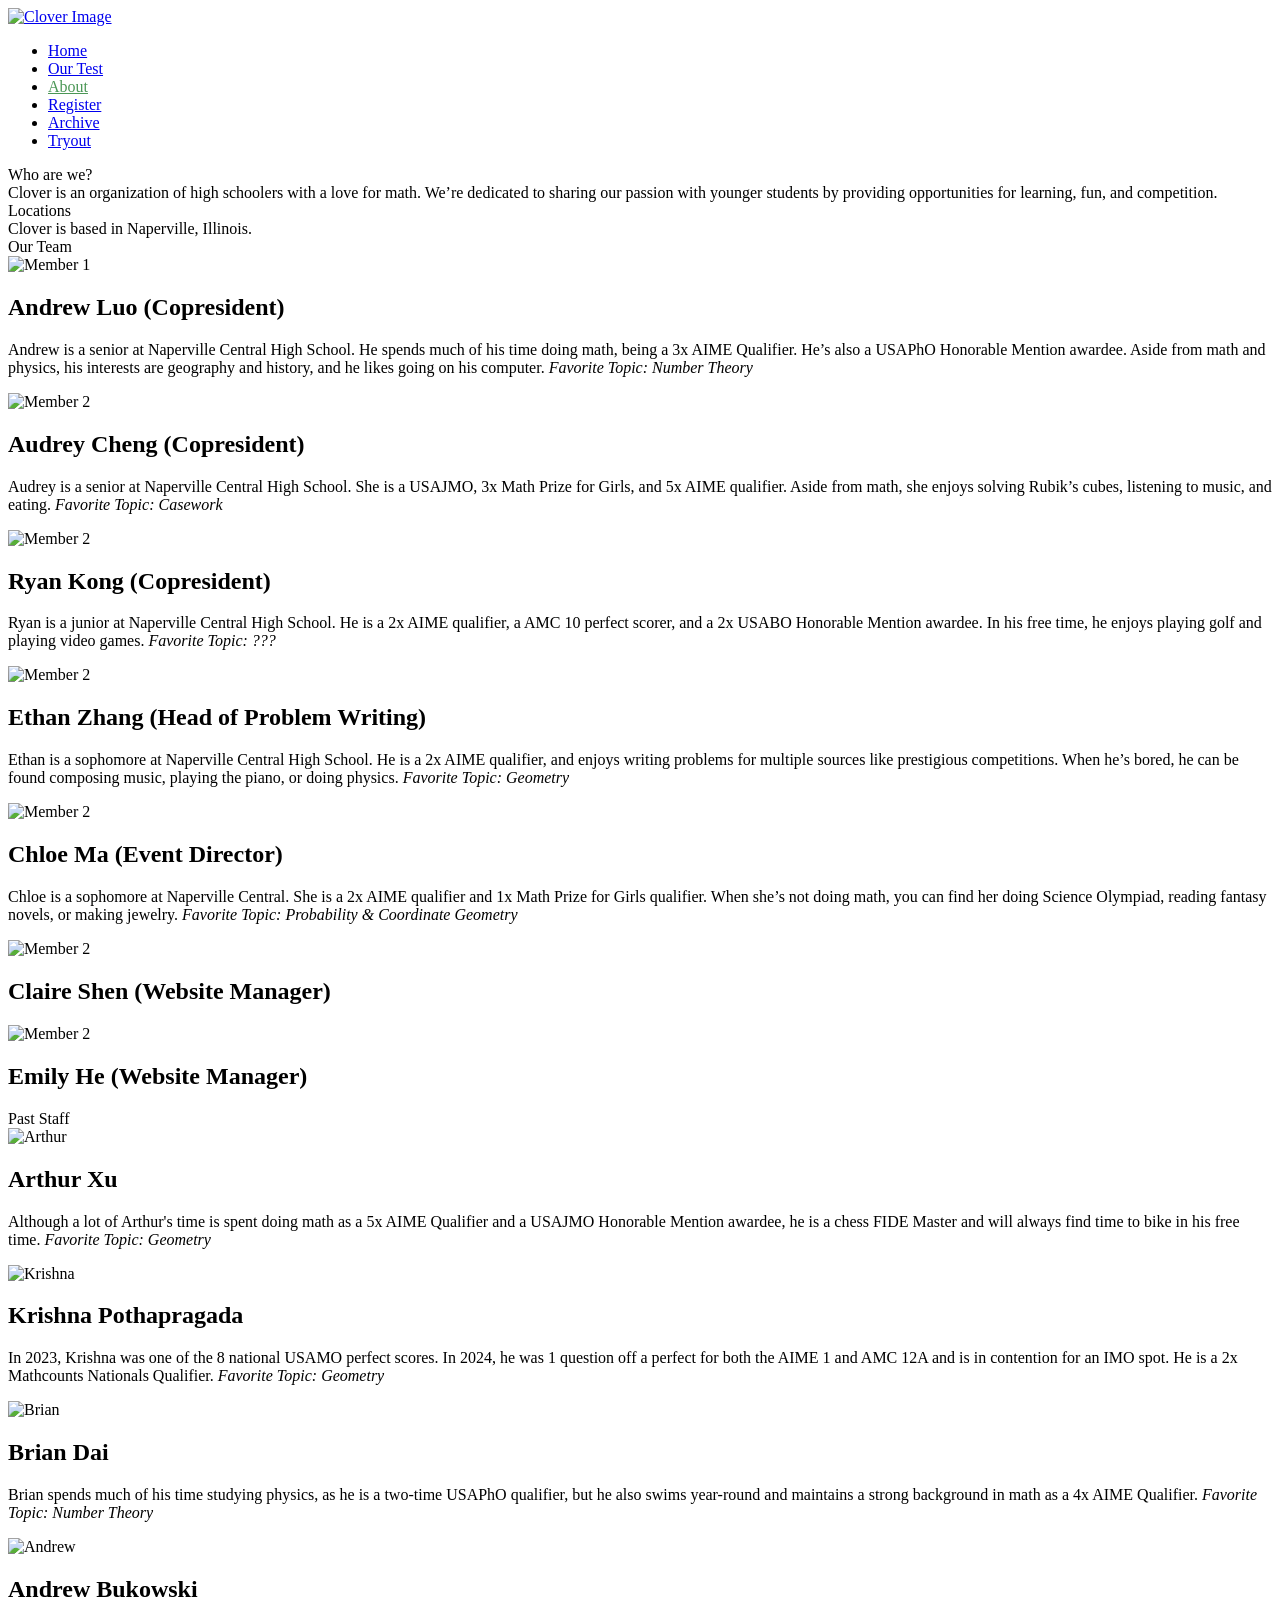
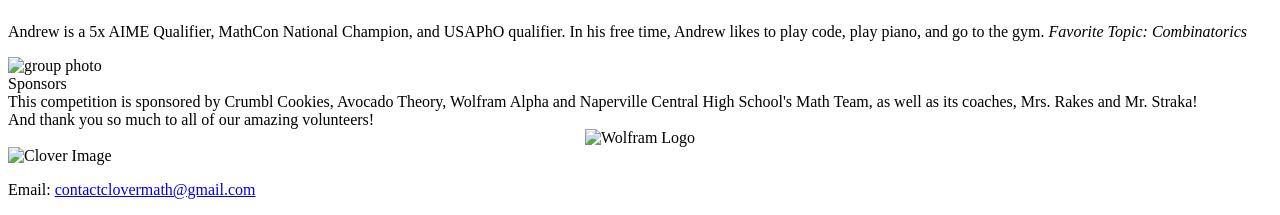
==== about.html @ 5c79fb23 "Add Tryout link to navigation menu" ====
<!-- home.ejs -->
<!DOCTYPE html>
<html lang="en">
<head>
    <meta charset="UTF-8">
    <meta name="viewport" content="width=device-width, initial-scale=1.0">
    <link rel="stylesheet" href="/css/poop.css">
    <link rel="stylesheet" href="/css/about.css">
    <link rel="icon" type="image/png" href="/img/favicon.png">
    <title>Clover - About</title>
</head>
<body>
    <link rel="preconnect" href="https://fonts.googleapis.com">
<link rel="preconnect" href="https://fonts.gstatic.com" crossorigin>
<link href="https://fonts.googleapis.com/css2?family=Poppins:ital,wght@0,100;0,200;0,300;0,400;0,500;0,600;0,700;0,800;0,900;1,100;1,200;1,300;1,400;1,500;1,600;1,700;1,800;1,900&display=swap" rel="stylesheet">
    <header>
        <heading>
            <a href="/">
                <img src="img\cloverlogo.png" class="logo-image" alt="Clover Image">
            </a>
        </heading>
        <nav>
            <ul>
                <li><a href="/">Home</a></li>
                <li><a href="/ourtest">Our Test</a></li>
                <li><a href="/about" style="color: rgb(75, 151, 86)">About</a></li>
                <li><a href="/register">Register</a></li>
                <li><a href="/archive">Archive</a></li>
                <li><a href="/tryout">Tryout</a></li>
            </ul>
        </nav>
    </header>

    <div class="subheader">
        Who are we?
    </div>
    <div class="text">
        Clover is an organization of high schoolers with a love for math. We’re dedicated to sharing our passion with younger students by providing opportunities for learning, fun, and competition.
    </div>
    <div class="subheader">
        Locations
    </div>
    <div class="text">
        Clover is based in Naperville, Illinois.
    </div>

    <div class="subheader">
        Our Team
    </div>

    <section class="team">
    <div class="team-member">
        <div class="image-container">
            <img src="img/Andrew Luo.jpg" alt="Member 1" class="resizable-image">
        </div>
        <div class="bio">
            <h2>Andrew Luo (Copresident)</h2>
            <p> Andrew is a senior at Naperville Central High School. He spends much of his time doing math, being a 3x AIME Qualifier. 
                He’s also a USAPhO Honorable Mention awardee. Aside from math and physics, his interests are geography and history, and he likes going on his computer. <i>Favorite Topic: Number Theory</i></p>
        </div>
    </div>
    <div class="team-member">
        <div class="image-container">
            <img src="img/Audrey Cheng.png" alt="Member 2" class="resizable-image">
        </div>
        <div class="bio">
            <h2>Audrey Cheng (Copresident)</h2>
            <p>Audrey is a senior at Naperville Central High School. She is a USAJMO, 3x Math Prize for Girls, and 5x AIME qualifier. 
                Aside from math, she enjoys solving Rubik’s cubes, listening to music, and eating.  <i>Favorite Topic: Casework</i></p>
        </div>
    </div>
    <div class="team-member">
        <div class="image-container">
            <img src="img/blankpfp.jpg" alt="Member 2" class="resizable-image">
        </div>
        <div class="bio">
            <h2>Ryan Kong (Copresident)</h2>
            <p>Ryan is a junior at Naperville Central High School. He is a 2x AIME qualifier, a AMC 10 perfect scorer, and a 2x USABO Honorable Mention awardee. 
                In his free time, he enjoys playing golf and playing video games.   <i>Favorite Topic: ???</i></p>
        </div>
    </div>
    <div class="team-member">
        <div class="image-container">
            <img src="img/Ethan Zhang.jpg" alt="Member 2" class="resizable-image">
        </div>
        <div class="bio">
            <h2>Ethan Zhang (Head of Problem Writing)</h2>
            <p>Ethan is a sophomore at Naperville Central High School. He is a 2x AIME qualifier, and enjoys writing problems for multiple sources like prestigious competitions. When he’s bored, he can be found composing music, playing the piano, or doing physics.  <i>Favorite Topic: Geometry</i></p>
        </div>
     </div>
    <div class="team-member">
        <div class="image-container">
            <img src="img/Chloe Ma.png" alt="Member 2" class="resizable-image">
        </div>
        <div class="bio">
            <h2>Chloe Ma (Event Director)</h2>
            <p>Chloe is a sophomore at Naperville Central. She is a 2x AIME qualifier and 1x Math Prize for Girls qualifier. 
                When she’s not doing math, you can find her doing Science Olympiad, reading fantasy novels, or making jewelry.    <i>Favorite Topic: Probability & Coordinate Geometry</i></p>
        </div>
    </div>
    <div class="team-member">
        <div class="image-container">
            <img src="img/blankpfp.jpg" alt="Member 2" class="resizable-image">
        </div>
        <div class="bio">
            <h2>Claire Shen (Website Manager)</h2>
            <p>  </p>
        </div>
    </div>
    <div class="team-member">
        <div class="image-container">
            <img src="img/blankpfp.jpg" alt="Member 2" class="resizable-image">
        </div>
        <div class="bio">
            <h2>Emily He (Website Manager)</h2>
            <p>  </p>
        </div>
    </div>
    
    </section>
        
    <div class="subheader">
        Past Staff
    </div>
   
    <section class="team">
        <div class="team-member">
            <div class="image-container">
                <img src="img/meetarthur.png" alt="Arthur" class="resizable-image">
            </div>
            <div class="bio">
                <h2>Arthur Xu</h2>
                <p> Although a lot of Arthur's time is spent doing math as a 5x AIME Qualifier and a USAJMO Honorable Mention awardee, he is a chess FIDE Master and will always find time to bike in his free time. <i>Favorite Topic: Geometry</i></p>
            </div>
        </div>
        <div class="team-member">
            <div class="image-container">
                <img src="img/blankpfp.jpg" alt="Krishna" class="resizable-image">
            </div>
            <div class="bio">
                <h2>Krishna Pothapragada</h2>
                <p> In 2023, Krishna was one of the 8 national USAMO perfect scores. In 2024, he was 1 question off a perfect for both the AIME 1 and AMC 12A and is in contention for an IMO spot. He is a 2x Mathcounts Nationals Qualifier. <i>Favorite Topic: Geometry</i></p>
            </div>
        </div>
        <div class="team-member">
            <div class="image-container">
                <img src="img/meetbrian.jpg" alt="Brian" class="resizable-image">
            </div>
            <div class="bio">
                <h2>Brian Dai</h2>
                <p>Brian spends much of his time studying physics, as he is a two-time USAPhO qualifier, but he also swims year-round and maintains a strong background in math as a 4x AIME Qualifier. <i>Favorite Topic: Number Theory</i></p>
            </div>
        </div>
        <div class="team-member">
            <div class="image-container">
                <img src="img/meetandrew.jpg" alt="Andrew" class="resizable-image">
            </div>
            <div class="bio">
                <h2>Andrew Bukowski</h2>
                <p>Andrew is a 5x AIME Qualifier, MathCon National Champion, and USAPhO qualifier. In his free time, Andrew likes to play code, play piano, and go to the gym. <i>Favorite Topic: Combinatorics</i></p>
            </div>
        </div>
    </section>

     <img src="img\aboutimgs\updatedgroupphoto.png" class="bannerimg" alt="group photo">
    
    <div class="subheader">
        Sponsors
    </div>
    <div class="text">
        This competition is sponsored by Crumbl Cookies, Avocado Theory, Wolfram Alpha and Naperville Central High School's Math Team, as well as its coaches, Mrs. Rakes and Mr. Straka!
    </div>
     <div class="text">
        And thank you so much to all of our amazing volunteers!
    </div>
    <div style="text-align:center;">
    <img src="img/wolfram-logo.png" alt="Wolfram Logo" width="200">
    </div>
    <footer>
        <link rel="stylesheet" href="/css/poop.css">
        <div class="banner">
            <img src="img\greenfooter.png" alt="Clover Image" style="width:100%;">
            <div class="footer">
                <p>Email: <a href="mailto:contactclovermath@gmail.com">contactclovermath@gmail.com</a></p>
            </div>
        </div>
    </footer>
</body>
</html>
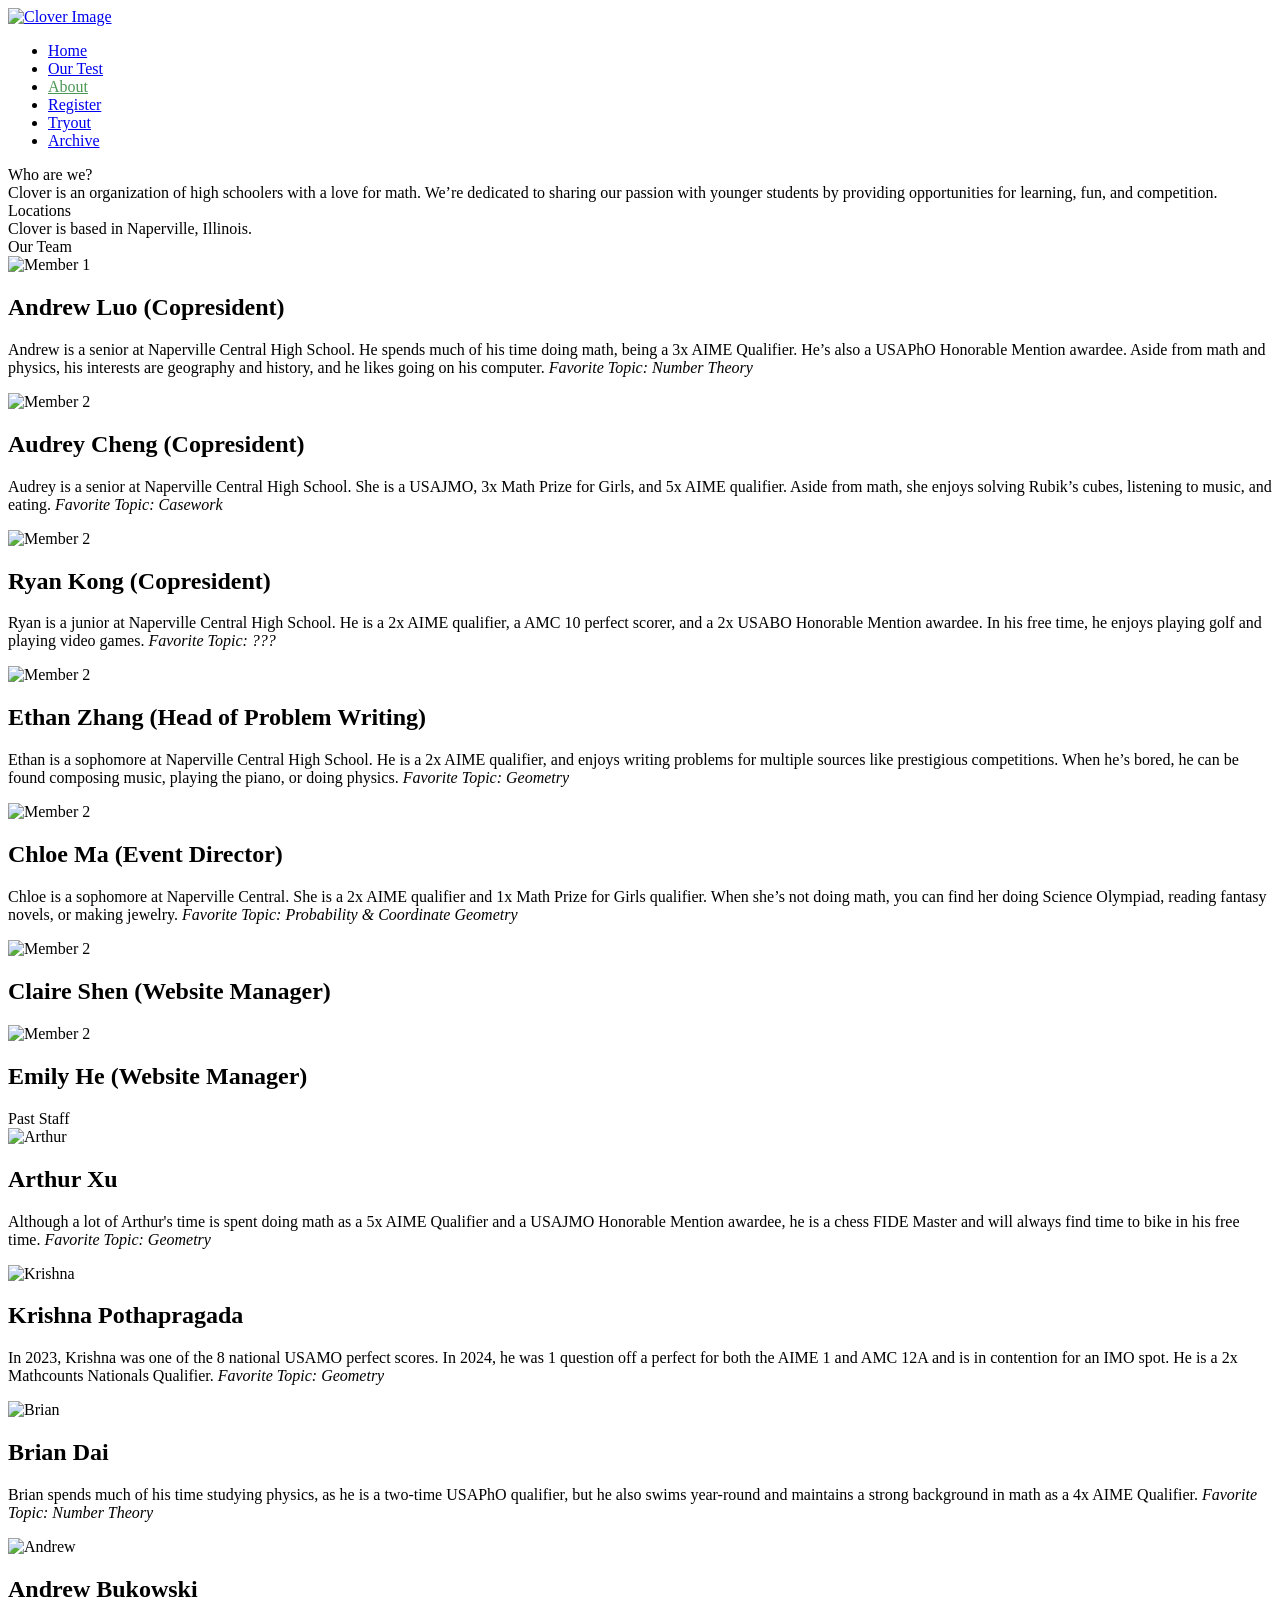
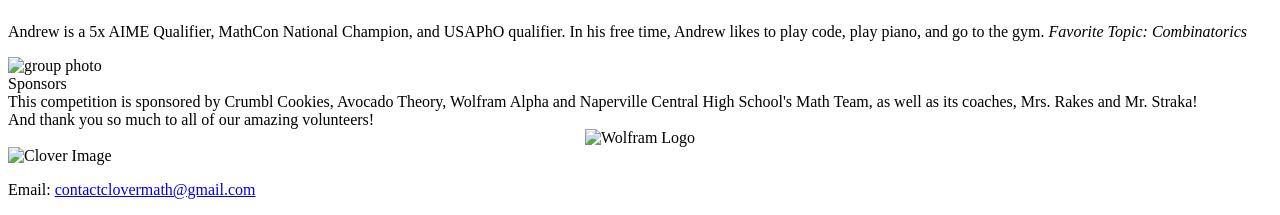
==== commit 2ca64370: "Reorder Archive link in about.html" ====
--- a/about.html
+++ b/about.html
@@ -25,8 +25,8 @@
                 <li><a href="/ourtest">Our Test</a></li>
                 <li><a href="/about" style="color: rgb(75, 151, 86)">About</a></li>
                 <li><a href="/register">Register</a></li>
+                <li><a href="/tryout">Tryout</a></li>
                 <li><a href="/archive">Archive</a></li>
-                <li><a href="/tryout">Tryout</a></li>
             </ul>
         </nav>
     </header>
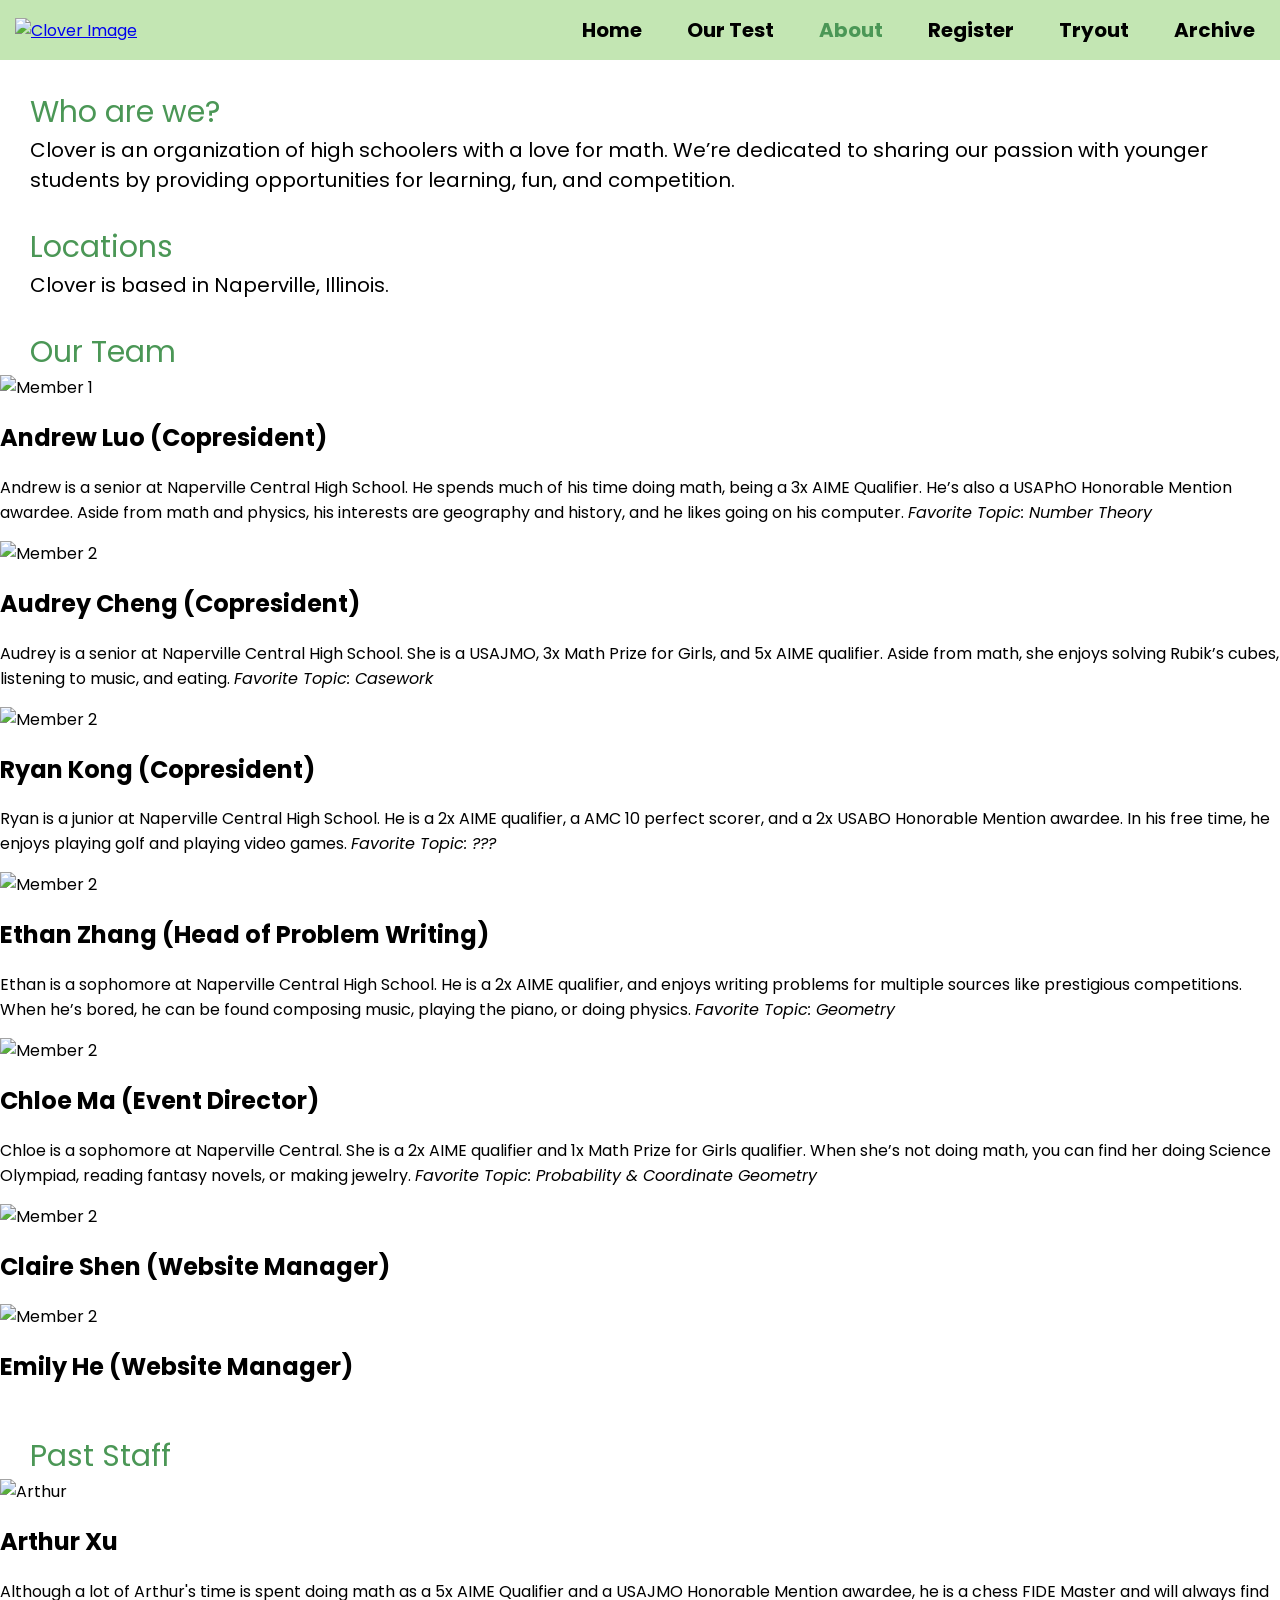
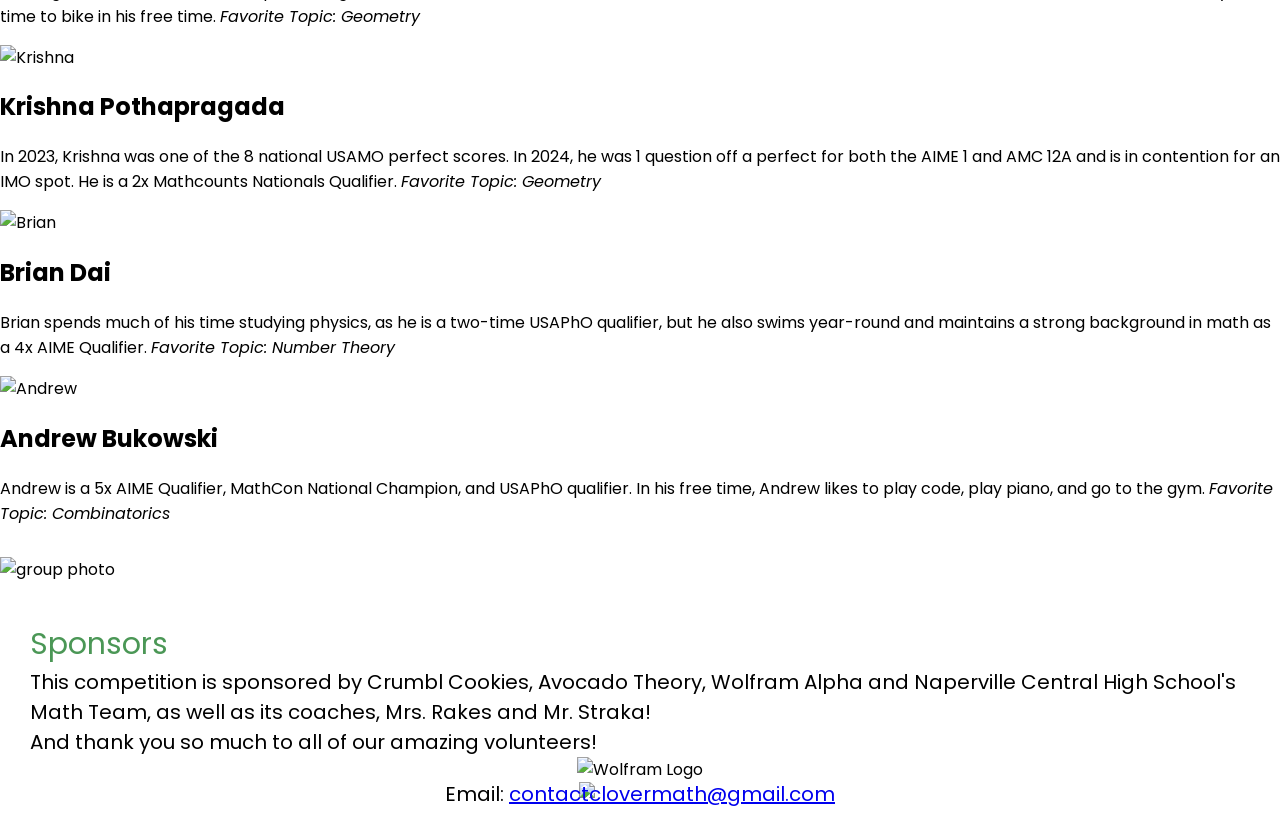
==== commit c3ffbc32: "boring stuff" ====
--- a/about.html
+++ b/about.html
@@ -162,7 +162,7 @@
         </div>
     </section>
 
-     <img src="img\aboutimgs\updatedgroupphoto.png" class="bannerimg" alt="group photo">
+        <img src="img\aboutimgs\updatedgroupphoto.png" class="bannerimg" alt="group photo">
     
     <div class="subheader">
         Sponsors
--- a/css/poop.css
+++ b/css/poop.css
@@ -0,0 +1,444 @@
+header {
+    background-color: #c3e6b3;
+    color: #fff;
+    padding: 15px;
+    display: flex;
+    justify-content: space-between;
+    align-items: center; /* Align items vertically */
+}
+
+body {
+    font-family: 'Poppins', sans-serif;
+    font-weight: 00;
+    margin: 0;
+    padding: 0px;
+    text-align: left;
+}
+
+.banner {
+    position: relative;
+    text-align: center;
+    color: white;
+}
+
+.announcement {
+    background-color: rgb(125, 196, 136); 
+    color: rgb(0, 0, 0);
+    text-align: center;
+    margin-left: 30px;
+    margin-right: 30px;
+    margin-top: 10px;
+    padding: 10px;
+    border-radius: 10px;
+    font-family: 'Garamond', serif;
+    font-weight: italic;
+    font-size: 2vw;
+}
+
+.logo-image {
+    width: 100px; 
+    height: auto; 
+}
+
+ul li {
+    color:rgb(0, 0, 0)
+}
+
+nav ul {
+    list-style-type: none;
+    margin: 0; 
+    padding: 0; 
+}
+
+nav ul li:first-child {
+    margin-left: 0; 
+}
+
+nav ul li a {
+    color: #000000;
+    text-decoration: none;
+    padding: 10px;
+    font-family: 'Poppins', sans-serif;
+    font-weight: bold;
+    font-size: 20px;
+}
+
+/** #signup-form {
+    background-color: #fff;
+    padding: 20px;
+    border-radius: 8px;
+    box-shadow: 0 4px 8px rgba(0, 0, 0, 0.1);
+}
+
+input[type="text"],
+
+input[type="password"] {
+    width: 100%;
+    padding: 10px;
+    margin-bottom: 10px;
+    border: 1px solid #ccc;
+    border-radius: 4px;
+    box-sizing: border-box;
+    font-family: 'Poppins', sans-serif;
+} **/
+
+.bannerimg {
+    max-width: 100%; /* Adjust width to leave some space between images */
+    height: auto;
+    margin-top: 15px;
+    margin-bottom: 10px;
+}
+
+.button {
+    width: 100%;
+    padding: 6px;
+    background-color: rgb(125, 196, 136);
+    color: #fff;
+    border: none;
+    border-radius: 4px;
+    cursor: pointer;
+    transition: background-color 0.3s;
+
+    text-decoration: none; 
+    font-weight: normal; 
+    font-family: 'Poppins', sans-serif;
+}
+
+.button:hover {
+    background-color: rgb(75, 151, 86);
+}
+
+.banner-content {
+    position: absolute;
+    top: 50%;
+    left: 50%;
+    transform: translate(-50%, -50%);
+}
+  
+/**faq**/  
+body {
+    font-family: 'Poppins', sans-serif;
+}
+
+.content {
+    padding: 25px;
+}
+
+.faq-toggle {
+    display: none;
+}
+
+.faq-question {
+    cursor: pointer;
+    padding: 10px;
+    background-color: #f0f0f000;
+    position: relative;
+}
+
+.faq-question::after {
+    content: '\25C2'; /* Unicode character for left arrow */
+    position: absolute;
+}
+
+.faq-toggle:checked ~ .faq-question::after {
+    content: '\25BE'; /* Unicode character for down arrow */
+}
+
+.faq-question:hover {
+    color:rgb(125, 196, 136)
+}
+
+.faq-answer {
+    display: none;
+    padding: 10px;
+}
+
+.faq-toggle:checked ~ .faq-answer {
+    display: block;
+}
+
+.faq-answer img {
+    max-width: 46%; /* Adjust width to leave some space between images */
+    height: auto;
+    display: inline-block; /* Display images inline */
+    margin-right: 2%; /* Adjust margin between images */
+}
+
+/* Clearfix to prevent collapsing margins */
+.faq-answer::after {
+    content: "";
+    display: table;
+    clear: both;
+}
+
+
+a[href="/"]:hover {
+    color: rgb(255, 255, 255); /* Adjust the color as needed */
+    text-decoration: none; /* Optional: Removes underline on hover */
+}
+
+a[href="/about"]:hover {
+    color: rgb(255, 255, 255); /* Adjust the color as needed */
+    text-decoration: none; /* Optional: Removes underline on hover */
+}
+
+a[href="/ourtest"]:hover {
+    color: rgb(255, 255, 255); /* Adjust the color as needed */
+    text-decoration: none; /* Optional: Removes underline on hover */
+}
+
+a[href="/register"]:hover {
+    color: rgb(255, 255, 255); /* Adjust the color as needed */
+    text-decoration: none; /* Optional: Removes underline on hover */
+}
+
+a[href="/archive"]:hover {
+    color: rgb(255, 255, 255); /* Adjust the color as needed */
+    text-decoration: none; /* Optional: Removes underline on hover */
+}
+
+/* Adjust font sizes for smaller screens (e.g., mobile devices) */
+@media screen and (max-width: 768px) {
+    .text-container {
+        text-align: center; 
+        color: rgb(0, 0, 0);
+        line-height: 1.1;
+
+        font-family: 'Poppins', sans-serif;
+        font-weight: bold;
+        font-size: 10vw;
+        margin-bottom: 15px;
+    }
+
+    nav ul li {
+        display: inline;
+        margin-left: 0px; 
+    }
+
+    nav ul li a {
+        font-size: 12px;
+    }
+
+    .button {
+        width: 100%;
+        padding: 10px;
+        background-color: rgb(125, 196, 136);
+        color: #fff;
+        border: none;
+        border-radius: 4px;
+        cursor: pointer;
+        transition: background-color 0.3s;
+
+        text-decoration: none; 
+        font-weight: normal; 
+        font-family: 'Poppins', sans-serif;
+        font-size: 10px;
+    }
+
+    .subheader {
+        background-color: #ffffff00; 
+        color: rgb(75, 151, 86);
+        padding-top: 20px;
+        padding-left: 20px;
+        padding-right: 20px;
+        text-align: left;
+        font-family: 'Poppins', serif;
+        font-weight: italic;
+    }
+
+    .subheader2 {
+        background-color: #ffffff00; 
+        color: rgb(0, 0, 0);
+    
+        padding-top: 20px;
+        padding-left: 20px;
+        padding-right: 20px;
+    
+        text-align: left;
+    
+        font-family: 'Poppins', serif;
+        font-size: 4vw;
+    }
+
+    .text {
+        background-color: #ffffff00; 
+        color: rgb(0, 0, 0);
+    
+        padding-left: 20px;
+        padding-right: 20px;
+    
+        text-align: left;
+    
+        font-family: 'Poppins', sans-serif;
+        font-size: 4vw;
+    }
+
+    ul {
+        list-style-type: disc; 
+        color: black; 
+        font-family: 'Poppins', sans-serif; 
+        font-size: 4vw;
+    }
+
+    .footer {
+        position: absolute;
+        top: 50%;
+        left: 50%;
+        transform: translate(-50%, -50%);
+        margin-top: 0;
+        
+        text-align: center; 
+        color: rgb(0, 0, 0);
+    
+        font-family: 'Poppins', sans-serif;
+        font-size: 2vw;
+        width:90%
+    }
+
+    .faq-item {
+        border-bottom: 1px solid #f0f0f0;
+        margin-top: 15px;
+        margin-bottom: 20px; /* Add margin between questions */
+        margin-left: 20px;
+        margin-right: 20px;
+    }
+    
+}
+
+/* Adjust font sizes for larger screens (e.g., tablets, desktops) */
+@media screen and (min-width: 769px) {
+    .text-container {
+        text-align: center; 
+        color: rgb(0, 0, 0);
+        line-height: 1.2;
+
+        font-family: 'Poppins', sans-serif;
+        font-weight: bold;
+        font-size: 4vw;
+        margin-bottom: 20px;
+    }
+
+    nav ul li {
+        display: inline;
+        margin-left: 20px; 
+    }
+
+    .button {
+        width: 100%;
+        padding: 6px;
+        background-color: rgb(125, 196, 136);
+        color: #fff;
+        border: none;
+        border-radius: 4px;
+        cursor: pointer;
+        transition: background-color 0.3s;
+    
+        text-decoration: none; 
+        font-weight: normal; 
+        font-family: 'Poppins', sans-serif;
+    }
+
+    .subheader {
+        background-color: #ffffff00; 
+        color: rgb(75, 151, 86);
+    
+        padding-top: 30px;
+        padding-left: 30px;
+        padding-right: 30px;
+    
+        text-align: left;
+    
+        font-family: 'Poppins', serif;
+        font-weight: italic;
+        font-size: 30px;
+    }
+
+    .subheader2 {
+        background-color: #ffffff00; 
+        color: rgb(0, 0, 0);
+    
+        padding-top: 20px;
+        padding-left: 30px;
+        padding-right: 30px;
+    
+        text-align: left;
+    
+        font-family: 'Poppins', serif;
+        font-size: 20px;
+    }
+
+    .text {
+        background-color: #ffffff00; 
+        color: rgb(0, 0, 0);
+    
+        padding-left: 30px;
+        padding-right: 30px;
+    
+        text-align: left;
+    
+        font-family: 'Poppins', sans-serif;
+        font-size: 20px;
+    }
+
+    ul {
+        list-style-type: disc; 
+        color: black; 
+        font-family: 'Poppins', sans-serif; 
+        font-size: 20px;
+        margin-left: 10px;
+        margin-left: 10px;
+    }
+
+    .footer {
+        position: absolute;
+        top: 50%;
+        left: 50%;
+        transform: translate(-50%, -50%);
+        margin-top: 0px;
+        
+        text-align: center; 
+        color: rgb(0, 0, 0);
+    
+        font-family: 'Poppins', sans-serif;
+        font-size: 20px;
+        width:90%;
+    }
+
+    .faq-item {
+        border-bottom: 1px solid #f0f0f0;
+        margin-top: 15px;
+        margin-bottom: 20px; /* Add margin between questions */
+        margin-left: 30px;
+      }
+}
+
+.main-content {
+    max-width: 1000px;
+    margin: 0 auto;
+}
+
+.form-row {
+    display: flex;
+    justify-content: space-between;
+    align-items: flex-start;
+    margin-bottom: 30px;
+}
+
+.form-left {
+    width: 60%;
+}
+
+.form-right {
+    width: 35%;
+}
+
+.subheader3 {
+    font-weight: 600;
+    margin-bottom: 5px;
+}
+
+.winners {
+    padding-left: 10px;
+    border-left: 3px solid rgb(75, 151, 86);
+    line-height: 1.6;
+}
--- a/css/poop.css
+++ b/css/poop.css
@@ -0,0 +1,444 @@
+header {
+    background-color: #c3e6b3;
+    color: #fff;
+    padding: 15px;
+    display: flex;
+    justify-content: space-between;
+    align-items: center; /* Align items vertically */
+}
+
+body {
+    font-family: 'Poppins', sans-serif;
+    font-weight: 00;
+    margin: 0;
+    padding: 0px;
+    text-align: left;
+}
+
+.banner {
+    position: relative;
+    text-align: center;
+    color: white;
+}
+
+.announcement {
+    background-color: rgb(125, 196, 136); 
+    color: rgb(0, 0, 0);
+    text-align: center;
+    margin-left: 30px;
+    margin-right: 30px;
+    margin-top: 10px;
+    padding: 10px;
+    border-radius: 10px;
+    font-family: 'Garamond', serif;
+    font-weight: italic;
+    font-size: 2vw;
+}
+
+.logo-image {
+    width: 100px; 
+    height: auto; 
+}
+
+ul li {
+    color:rgb(0, 0, 0)
+}
+
+nav ul {
+    list-style-type: none;
+    margin: 0; 
+    padding: 0; 
+}
+
+nav ul li:first-child {
+    margin-left: 0; 
+}
+
+nav ul li a {
+    color: #000000;
+    text-decoration: none;
+    padding: 10px;
+    font-family: 'Poppins', sans-serif;
+    font-weight: bold;
+    font-size: 20px;
+}
+
+/** #signup-form {
+    background-color: #fff;
+    padding: 20px;
+    border-radius: 8px;
+    box-shadow: 0 4px 8px rgba(0, 0, 0, 0.1);
+}
+
+input[type="text"],
+
+input[type="password"] {
+    width: 100%;
+    padding: 10px;
+    margin-bottom: 10px;
+    border: 1px solid #ccc;
+    border-radius: 4px;
+    box-sizing: border-box;
+    font-family: 'Poppins', sans-serif;
+} **/
+
+.bannerimg {
+    max-width: 100%; /* Adjust width to leave some space between images */
+    height: auto;
+    margin-top: 15px;
+    margin-bottom: 10px;
+}
+
+.button {
+    width: 100%;
+    padding: 6px;
+    background-color: rgb(125, 196, 136);
+    color: #fff;
+    border: none;
+    border-radius: 4px;
+    cursor: pointer;
+    transition: background-color 0.3s;
+
+    text-decoration: none; 
+    font-weight: normal; 
+    font-family: 'Poppins', sans-serif;
+}
+
+.button:hover {
+    background-color: rgb(75, 151, 86);
+}
+
+.banner-content {
+    position: absolute;
+    top: 50%;
+    left: 50%;
+    transform: translate(-50%, -50%);
+}
+  
+/**faq**/  
+body {
+    font-family: 'Poppins', sans-serif;
+}
+
+.content {
+    padding: 25px;
+}
+
+.faq-toggle {
+    display: none;
+}
+
+.faq-question {
+    cursor: pointer;
+    padding: 10px;
+    background-color: #f0f0f000;
+    position: relative;
+}
+
+.faq-question::after {
+    content: '\25C2'; /* Unicode character for left arrow */
+    position: absolute;
+}
+
+.faq-toggle:checked ~ .faq-question::after {
+    content: '\25BE'; /* Unicode character for down arrow */
+}
+
+.faq-question:hover {
+    color:rgb(125, 196, 136)
+}
+
+.faq-answer {
+    display: none;
+    padding: 10px;
+}
+
+.faq-toggle:checked ~ .faq-answer {
+    display: block;
+}
+
+.faq-answer img {
+    max-width: 46%; /* Adjust width to leave some space between images */
+    height: auto;
+    display: inline-block; /* Display images inline */
+    margin-right: 2%; /* Adjust margin between images */
+}
+
+/* Clearfix to prevent collapsing margins */
+.faq-answer::after {
+    content: "";
+    display: table;
+    clear: both;
+}
+
+
+a[href="/"]:hover {
+    color: rgb(255, 255, 255); /* Adjust the color as needed */
+    text-decoration: none; /* Optional: Removes underline on hover */
+}
+
+a[href="/about"]:hover {
+    color: rgb(255, 255, 255); /* Adjust the color as needed */
+    text-decoration: none; /* Optional: Removes underline on hover */
+}
+
+a[href="/ourtest"]:hover {
+    color: rgb(255, 255, 255); /* Adjust the color as needed */
+    text-decoration: none; /* Optional: Removes underline on hover */
+}
+
+a[href="/register"]:hover {
+    color: rgb(255, 255, 255); /* Adjust the color as needed */
+    text-decoration: none; /* Optional: Removes underline on hover */
+}
+
+a[href="/archive"]:hover {
+    color: rgb(255, 255, 255); /* Adjust the color as needed */
+    text-decoration: none; /* Optional: Removes underline on hover */
+}
+
+/* Adjust font sizes for smaller screens (e.g., mobile devices) */
+@media screen and (max-width: 768px) {
+    .text-container {
+        text-align: center; 
+        color: rgb(0, 0, 0);
+        line-height: 1.1;
+
+        font-family: 'Poppins', sans-serif;
+        font-weight: bold;
+        font-size: 10vw;
+        margin-bottom: 15px;
+    }
+
+    nav ul li {
+        display: inline;
+        margin-left: 0px; 
+    }
+
+    nav ul li a {
+        font-size: 12px;
+    }
+
+    .button {
+        width: 100%;
+        padding: 10px;
+        background-color: rgb(125, 196, 136);
+        color: #fff;
+        border: none;
+        border-radius: 4px;
+        cursor: pointer;
+        transition: background-color 0.3s;
+
+        text-decoration: none; 
+        font-weight: normal; 
+        font-family: 'Poppins', sans-serif;
+        font-size: 10px;
+    }
+
+    .subheader {
+        background-color: #ffffff00; 
+        color: rgb(75, 151, 86);
+        padding-top: 20px;
+        padding-left: 20px;
+        padding-right: 20px;
+        text-align: left;
+        font-family: 'Poppins', serif;
+        font-weight: italic;
+    }
+
+    .subheader2 {
+        background-color: #ffffff00; 
+        color: rgb(0, 0, 0);
+    
+        padding-top: 20px;
+        padding-left: 20px;
+        padding-right: 20px;
+    
+        text-align: left;
+    
+        font-family: 'Poppins', serif;
+        font-size: 4vw;
+    }
+
+    .text {
+        background-color: #ffffff00; 
+        color: rgb(0, 0, 0);
+    
+        padding-left: 20px;
+        padding-right: 20px;
+    
+        text-align: left;
+    
+        font-family: 'Poppins', sans-serif;
+        font-size: 4vw;
+    }
+
+    ul {
+        list-style-type: disc; 
+        color: black; 
+        font-family: 'Poppins', sans-serif; 
+        font-size: 4vw;
+    }
+
+    .footer {
+        position: absolute;
+        top: 50%;
+        left: 50%;
+        transform: translate(-50%, -50%);
+        margin-top: 0;
+        
+        text-align: center; 
+        color: rgb(0, 0, 0);
+    
+        font-family: 'Poppins', sans-serif;
+        font-size: 2vw;
+        width:90%
+    }
+
+    .faq-item {
+        border-bottom: 1px solid #f0f0f0;
+        margin-top: 15px;
+        margin-bottom: 20px; /* Add margin between questions */
+        margin-left: 20px;
+        margin-right: 20px;
+    }
+    
+}
+
+/* Adjust font sizes for larger screens (e.g., tablets, desktops) */
+@media screen and (min-width: 769px) {
+    .text-container {
+        text-align: center; 
+        color: rgb(0, 0, 0);
+        line-height: 1.2;
+
+        font-family: 'Poppins', sans-serif;
+        font-weight: bold;
+        font-size: 4vw;
+        margin-bottom: 20px;
+    }
+
+    nav ul li {
+        display: inline;
+        margin-left: 20px; 
+    }
+
+    .button {
+        width: 100%;
+        padding: 6px;
+        background-color: rgb(125, 196, 136);
+        color: #fff;
+        border: none;
+        border-radius: 4px;
+        cursor: pointer;
+        transition: background-color 0.3s;
+    
+        text-decoration: none; 
+        font-weight: normal; 
+        font-family: 'Poppins', sans-serif;
+    }
+
+    .subheader {
+        background-color: #ffffff00; 
+        color: rgb(75, 151, 86);
+    
+        padding-top: 30px;
+        padding-left: 30px;
+        padding-right: 30px;
+    
+        text-align: left;
+    
+        font-family: 'Poppins', serif;
+        font-weight: italic;
+        font-size: 30px;
+    }
+
+    .subheader2 {
+        background-color: #ffffff00; 
+        color: rgb(0, 0, 0);
+    
+        padding-top: 20px;
+        padding-left: 30px;
+        padding-right: 30px;
+    
+        text-align: left;
+    
+        font-family: 'Poppins', serif;
+        font-size: 20px;
+    }
+
+    .text {
+        background-color: #ffffff00; 
+        color: rgb(0, 0, 0);
+    
+        padding-left: 30px;
+        padding-right: 30px;
+    
+        text-align: left;
+    
+        font-family: 'Poppins', sans-serif;
+        font-size: 20px;
+    }
+
+    ul {
+        list-style-type: disc; 
+        color: black; 
+        font-family: 'Poppins', sans-serif; 
+        font-size: 20px;
+        margin-left: 10px;
+        margin-left: 10px;
+    }
+
+    .footer {
+        position: absolute;
+        top: 50%;
+        left: 50%;
+        transform: translate(-50%, -50%);
+        margin-top: 0px;
+        
+        text-align: center; 
+        color: rgb(0, 0, 0);
+    
+        font-family: 'Poppins', sans-serif;
+        font-size: 20px;
+        width:90%;
+    }
+
+    .faq-item {
+        border-bottom: 1px solid #f0f0f0;
+        margin-top: 15px;
+        margin-bottom: 20px; /* Add margin between questions */
+        margin-left: 30px;
+      }
+}
+
+.main-content {
+    max-width: 1000px;
+    margin: 0 auto;
+}
+
+.form-row {
+    display: flex;
+    justify-content: space-between;
+    align-items: flex-start;
+    margin-bottom: 30px;
+}
+
+.form-left {
+    width: 60%;
+}
+
+.form-right {
+    width: 35%;
+}
+
+.subheader3 {
+    font-weight: 600;
+    margin-bottom: 5px;
+}
+
+.winners {
+    padding-left: 10px;
+    border-left: 3px solid rgb(75, 151, 86);
+    line-height: 1.6;
+}
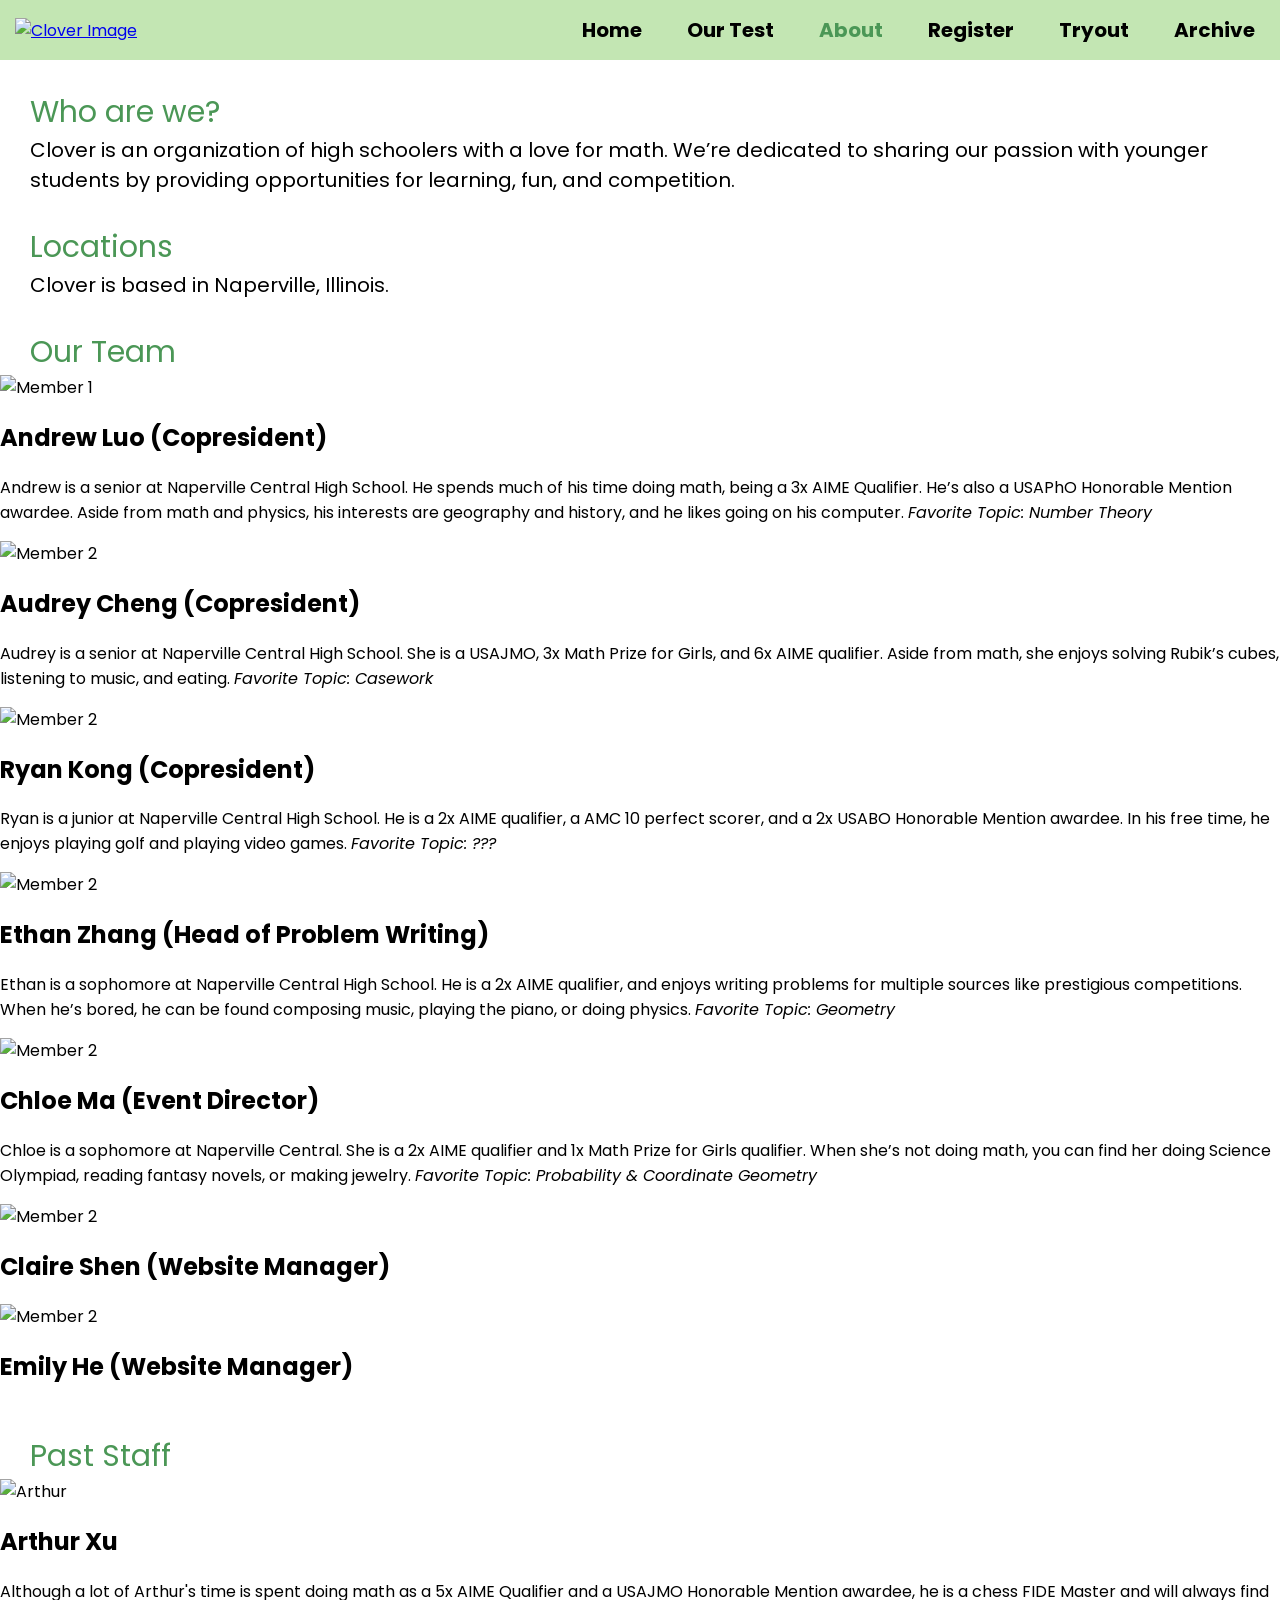
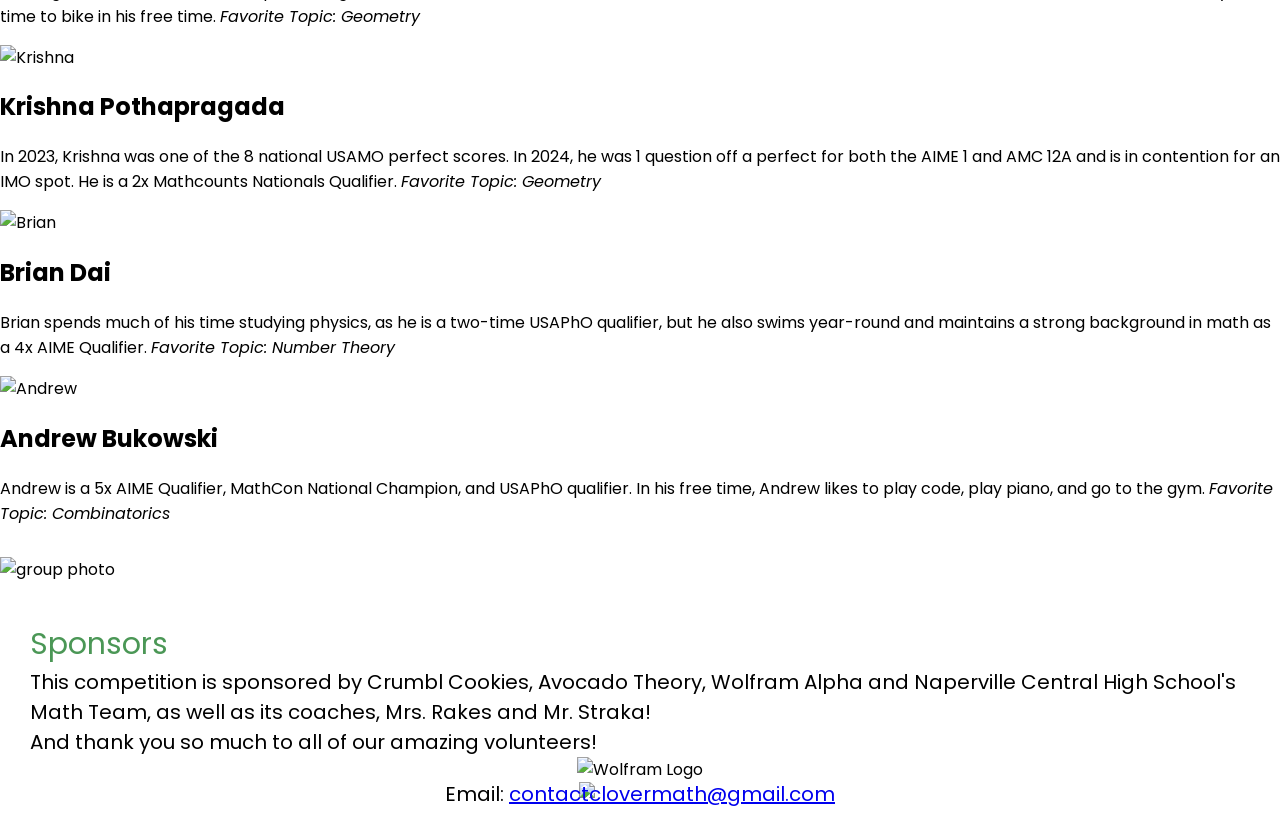
==== commit 6da4ae56: "about.html aime update for AC" ====
--- a/about.html
+++ b/about.html
@@ -65,7 +65,7 @@
         </div>
         <div class="bio">
             <h2>Audrey Cheng (Copresident)</h2>
-            <p>Audrey is a senior at Naperville Central High School. She is a USAJMO, 3x Math Prize for Girls, and 5x AIME qualifier. 
+            <p>Audrey is a senior at Naperville Central High School. She is a USAJMO, 3x Math Prize for Girls, and 6x AIME qualifier. 
                 Aside from math, she enjoys solving Rubik’s cubes, listening to music, and eating.  <i>Favorite Topic: Casework</i></p>
         </div>
     </div>
@@ -162,7 +162,7 @@
         </div>
     </section>
 
-        <img src="img\aboutimgs\updatedgroupphoto.png" class="bannerimg" alt="group photo">
+     <img src="img\aboutimgs\updatedgroupphoto.png" class="bannerimg" alt="group photo">
     
     <div class="subheader">
         Sponsors
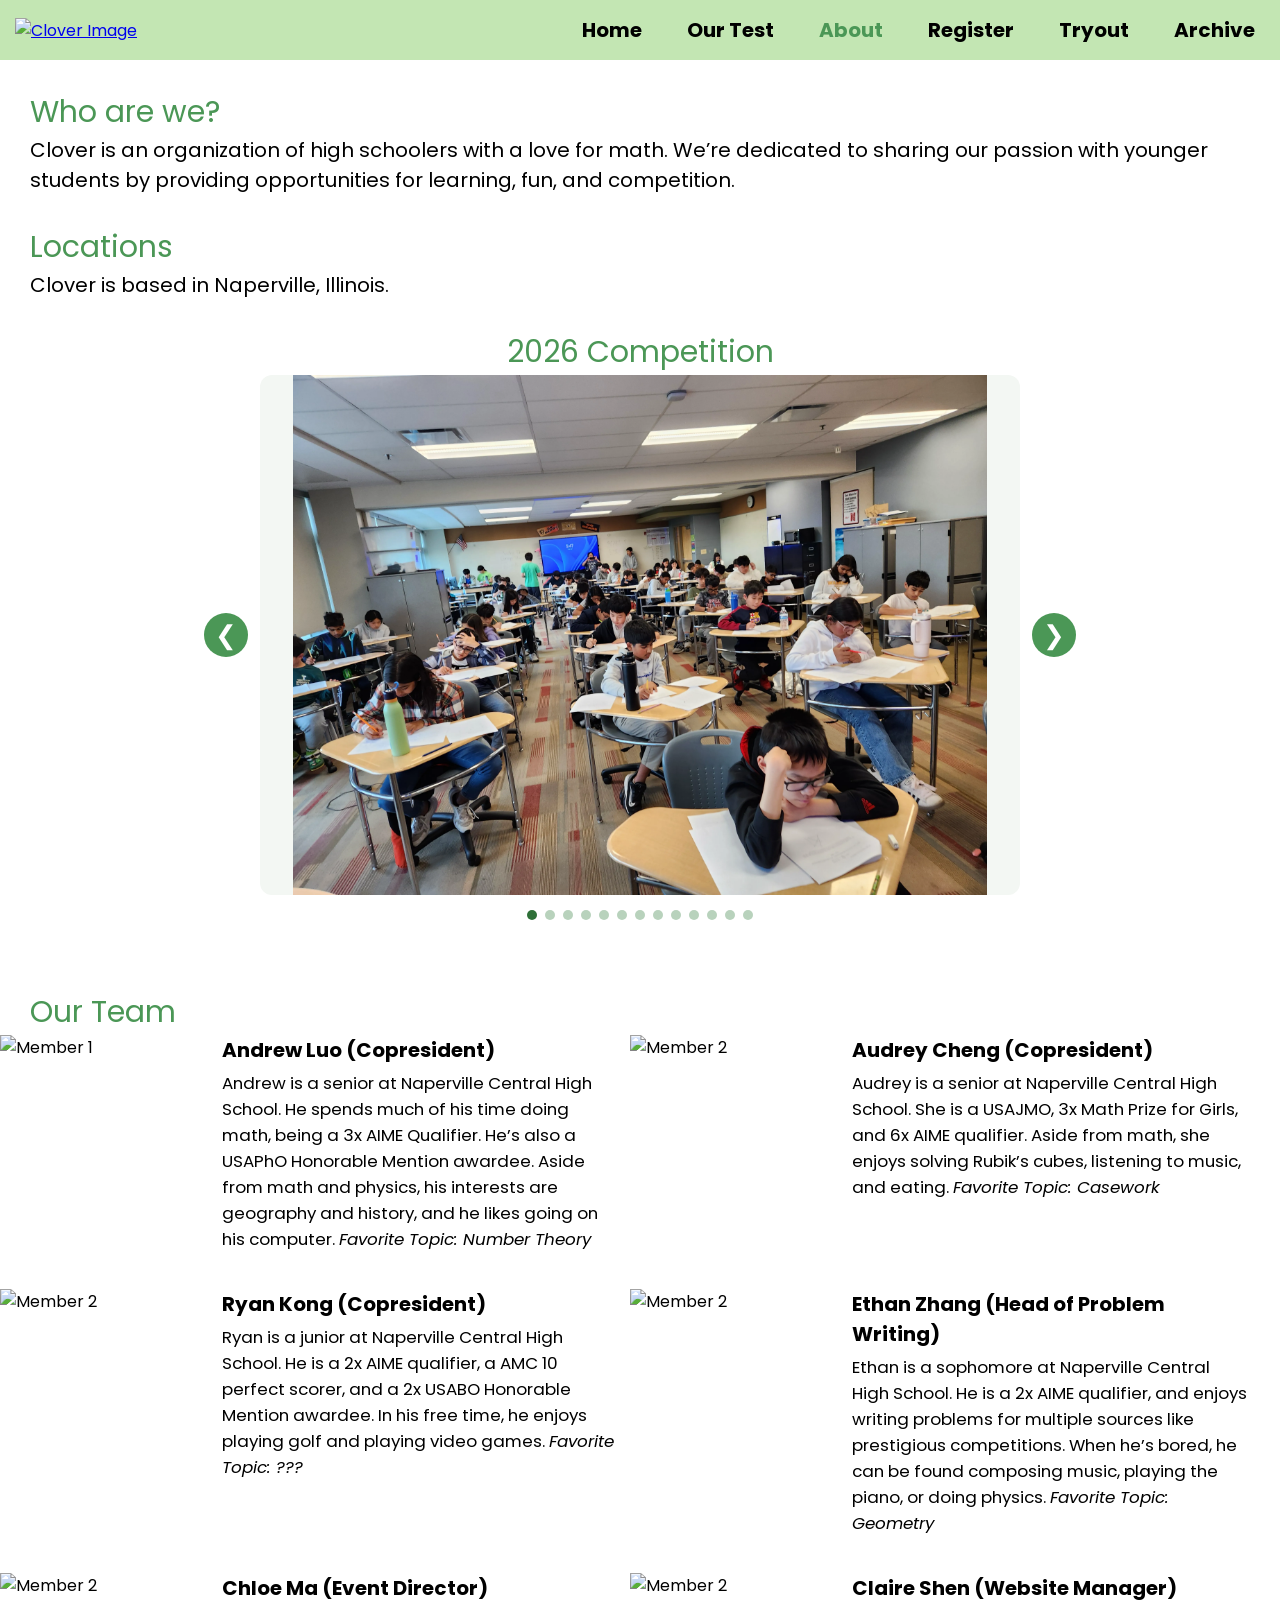
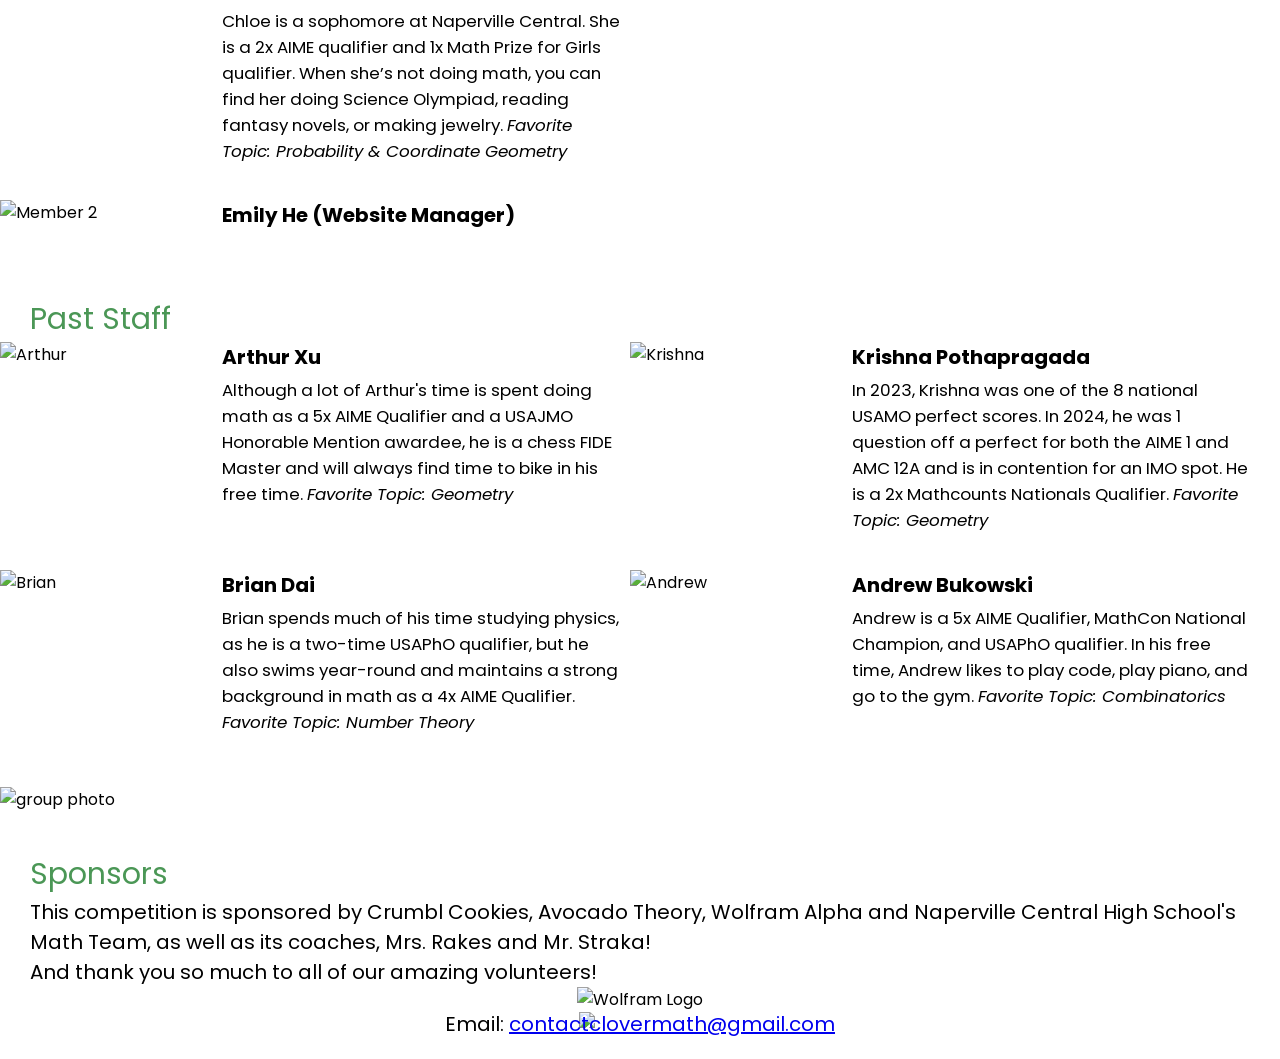
==== commit 05733222: "Add image carousel for 2026 event images" ====
--- a/about.html
+++ b/about.html
@@ -4,8 +4,8 @@
 <head>
     <meta charset="UTF-8">
     <meta name="viewport" content="width=device-width, initial-scale=1.0">
-    <link rel="stylesheet" href="/css/poop.css">
-    <link rel="stylesheet" href="/css/about.css">
+    <link rel="stylesheet" href="css/poop.css">
+    <link rel="stylesheet" href="css/about.css">
     <link rel="icon" type="image/png" href="/img/favicon.png">
     <title>Clover - About</title>
 </head>
@@ -44,6 +44,18 @@
         Clover is based in Naperville, Illinois.
     </div>
 
+    <section class="event-gallery" aria-label="2026 Clover Math event photos">
+        <div class="subheader event-gallery__title">2026 Competition</div>
+        <div class="carousel" data-carousel>
+            <button class="carousel-button carousel-button--previous" type="button" aria-label="Show previous event image">&#10094;</button>
+            <div class="carousel-viewport">
+                <img class="carousel-image" src="img/aboutimgs/Image_20260804_213730_428.webp" alt="2026 Clover Math event photo 1 of 13">
+            </div>
+            <button class="carousel-button carousel-button--next" type="button" aria-label="Show next event image">&#10095;</button>
+        </div>
+        <div class="carousel-controls" aria-label="Choose an event image"></div>
+    </section>
+
     <div class="subheader">
         Our Team
     </div>
@@ -162,7 +174,7 @@
         </div>
     </section>
 
-     <img src="img\aboutimgs\updatedgroupphoto.png" class="bannerimg" alt="group photo">
+    <img src="img\aboutimgs\updatedgroupphoto.png" class="bannerimg" alt="group photo">
     
     <div class="subheader">
         Sponsors
@@ -177,7 +189,7 @@
     <img src="img/wolfram-logo.png" alt="Wolfram Logo" width="200">
     </div>
     <footer>
-        <link rel="stylesheet" href="/css/poop.css">
+        <link rel="stylesheet" href="css/poop.css">
         <div class="banner">
             <img src="img\greenfooter.png" alt="Clover Image" style="width:100%;">
             <div class="footer">
@@ -185,5 +197,87 @@
             </div>
         </div>
     </footer>
+    <script>
+        (() => {
+            const images = [
+                'Image_20260804_213730_428.webp',
+                'Image_20260804_213729_787.webp',
+                'Image_20260804_213729_828.webp',
+                'Image_20260804_213729_910.webp',
+                'Image_20260804_213729_988.webp',
+                'Image_20260804_213730_091.webp',
+                'Image_20260804_213730_193.webp',
+                'Image_20260804_213730_272.webp',
+                'Image_20260804_213730_506.webp',
+                'Image_20260804_213730_625.webp',
+                'Image_20260804_213730_646.webp',
+                'Image_20260804_213730_662.webp',
+                'Image_20260804_213730_679.webp'
+            ];
+            const carousel = document.querySelector('[data-carousel]');
+            const image = carousel.querySelector('.carousel-image');
+            const controls = document.querySelector('.carousel-controls');
+            let activeIndex = 0;
+            let timer;
+
+            const dots = images.map((_, index) => {
+                const dot = document.createElement('button');
+                dot.type = 'button';
+                dot.className = 'carousel-dot';
+                dot.setAttribute('aria-label', `Show event image ${index + 1}`);
+                dot.addEventListener('click', () => {
+                    showImage(index);
+                    startAutoplay();
+                });
+                controls.appendChild(dot);
+                return dot;
+            });
+
+            function showImage(index) {
+                activeIndex = (index + images.length) % images.length;
+                image.classList.add('is-changing');
+                window.setTimeout(() => {
+                    image.src = `img/aboutimgs/${images[activeIndex]}`;
+                    image.alt = `2026 Clover Math event photo ${activeIndex + 1} of ${images.length}`;
+                    image.classList.remove('is-changing');
+                }, 350);
+                dots.forEach((dot, dotIndex) => {
+                    const isActive = dotIndex === activeIndex;
+                    dot.classList.toggle('is-active', isActive);
+                    dot.setAttribute('aria-current', isActive ? 'true' : 'false');
+                });
+            }
+
+            function startAutoplay() {
+                window.clearInterval(timer);
+                timer = window.setInterval(() => showImage(activeIndex + 1), 4000);
+            }
+
+            carousel.querySelector('.carousel-button--previous').addEventListener('click', () => {
+                showImage(activeIndex - 1);
+                startAutoplay();
+            });
+            carousel.querySelector('.carousel-button--next').addEventListener('click', () => {
+                showImage(activeIndex + 1);
+                startAutoplay();
+            });
+            carousel.addEventListener('mouseenter', () => window.clearInterval(timer));
+            carousel.addEventListener('mouseleave', startAutoplay);
+            carousel.addEventListener('focusin', () => window.clearInterval(timer));
+            carousel.addEventListener('focusout', startAutoplay);
+            carousel.addEventListener('keydown', (event) => {
+                if (event.key === 'ArrowLeft') {
+                    showImage(activeIndex - 1);
+                    startAutoplay();
+                } else if (event.key === 'ArrowRight') {
+                    showImage(activeIndex + 1);
+                    startAutoplay();
+                }
+            });
+
+            showImage(0);
+            startAutoplay();
+        })();
+    </script>
 </body>
 </html>
--- a/css/about.css
+++ b/css/about.css
@@ -0,0 +1,196 @@
+.team {
+    display: flex;
+    flex-wrap: wrap;
+}
+
+.team-member {
+    flex: 0 0 calc(50% - 20px); /* Two team members per row with 20px spacing */
+    margin-bottom: 20px;
+    display: flex; /* Ensure image and bio stay on the same line */
+}
+
+.team-member .bio {
+    flex: 1;
+    margin-left: 10px; /* Add some spacing between image and bio */
+    margin-right: 10px;
+}
+
+.resizable-image {
+    width: 100%;
+    height: auto;
+}
+
+.team-member h2 {
+    margin-top: 0;
+}
+
+.event-gallery {
+    margin: 0 auto 40px;
+    max-width: 900px;
+    padding: 0 20px;
+    text-align: center;
+}
+
+.event-gallery__title {
+    padding-left: 0 !important;
+    padding-right: 0 !important;
+    text-align: center !important;
+}
+
+.carousel {
+    align-items: center;
+    display: flex;
+    gap: 12px;
+    justify-content: center;
+}
+
+.carousel-viewport {
+    align-items: center;
+    background: #f3f7f3;
+    border-radius: 12px;
+    display: flex;
+    height: min(58vw, 520px);
+    justify-content: center;
+    overflow: hidden;
+    width: min(76vw, 760px);
+}
+
+.carousel-image {
+    height: 100%;
+    object-fit: contain;
+    transition: opacity 450ms ease-in-out, transform 450ms ease-in-out;
+    width: 100%;
+}
+
+.carousel-image.is-changing {
+    opacity: 0.35;
+    transform: scale(1.01);
+}
+
+.carousel-button,
+.carousel-dot {
+    background: rgb(75, 151, 86);
+    border: 0;
+    cursor: pointer;
+}
+
+.carousel-button {
+    border-radius: 50%;
+    color: white;
+    font-size: 26px;
+    height: 44px;
+    line-height: 1;
+    width: 44px;
+}
+
+.carousel-button:hover,
+.carousel-button:focus-visible,
+.carousel-dot.is-active {
+    background: rgb(46, 112, 56);
+}
+
+.carousel-button:focus-visible,
+.carousel-dot:focus-visible {
+    outline: 3px solid #1a5d25;
+    outline-offset: 3px;
+}
+
+.carousel-controls {
+    display: flex;
+    flex-wrap: wrap;
+    gap: 8px;
+    justify-content: center;
+    margin-top: 15px;
+}
+
+.carousel-dot {
+    background: #b8d2bc;
+    border-radius: 50%;
+    height: 10px;
+    padding: 0;
+    width: 10px;
+}
+
+
+/* phones */
+@media screen and (max-width: 768px) {
+    .event-gallery {
+        padding: 0 12px;
+    }
+
+    .carousel {
+        gap: 7px;
+    }
+
+    .carousel-viewport {
+        height: 62vw;
+        width: 72vw;
+    }
+
+    .carousel-button {
+        font-size: 20px;
+        height: 34px;
+        width: 34px;
+    }
+
+    .image-container {
+        width: 33.33%;
+        max-width: 100%;
+        overflow: hidden;
+    }
+
+    .team-member {
+        flex: 0 0 100%; /* One team member per row on smaller screens */
+        flex-direction: row; /* Display bio and header horizontally */
+        align-items: center; /* Center items vertically */
+    }
+
+    .team-member .bio {
+        margin-left: 10px; /* Add some spacing between image and bio */
+    }
+
+    .team-member .bio h2 {
+        font-size: 4vw;
+        margin-bottom: 5px; /* Reduce the margin between h2 and p */
+    }
+    
+    .team-member .bio p {
+        font-size: calc(4px + 2vw); /* Adjust the font size dynamically */
+        margin-top: 0; /* Reset default margin */
+    }
+}
+
+/* computers */
+@media screen and (min-width: 769px) {
+    .team-member {
+        flex: 0 0 calc(50% - 10px); /* Two team members per row with 20px spacing */
+        margin-bottom: 20px;
+    }
+
+    .image-container {
+        width: 32%; /* Set the width of the image container to 50% */
+        max-width: 100%;
+        overflow: hidden;
+    }
+
+    .resizable-image {
+        width: 100%; /* Set the width of the image to 50% */
+        height: auto;
+        display: block; /* Ensure image displays correctly */
+        margin: 0 auto; /* Center image horizontally */
+    }
+
+    .team-member .bio {
+        margin-left: 20px; /* Add some spacing between image and bio */
+    }
+
+    .team-member .bio h2 {
+        font-size: 20px;
+        margin-bottom: 5px; /* Reduce the margin between h2 and p */
+    }
+    
+    .team-member .bio p {
+        font-size: calc(4px + 1vw); /* Adjust the font size dynamically */
+        margin-top: 0; /* Reset default margin */
+    }
+}
